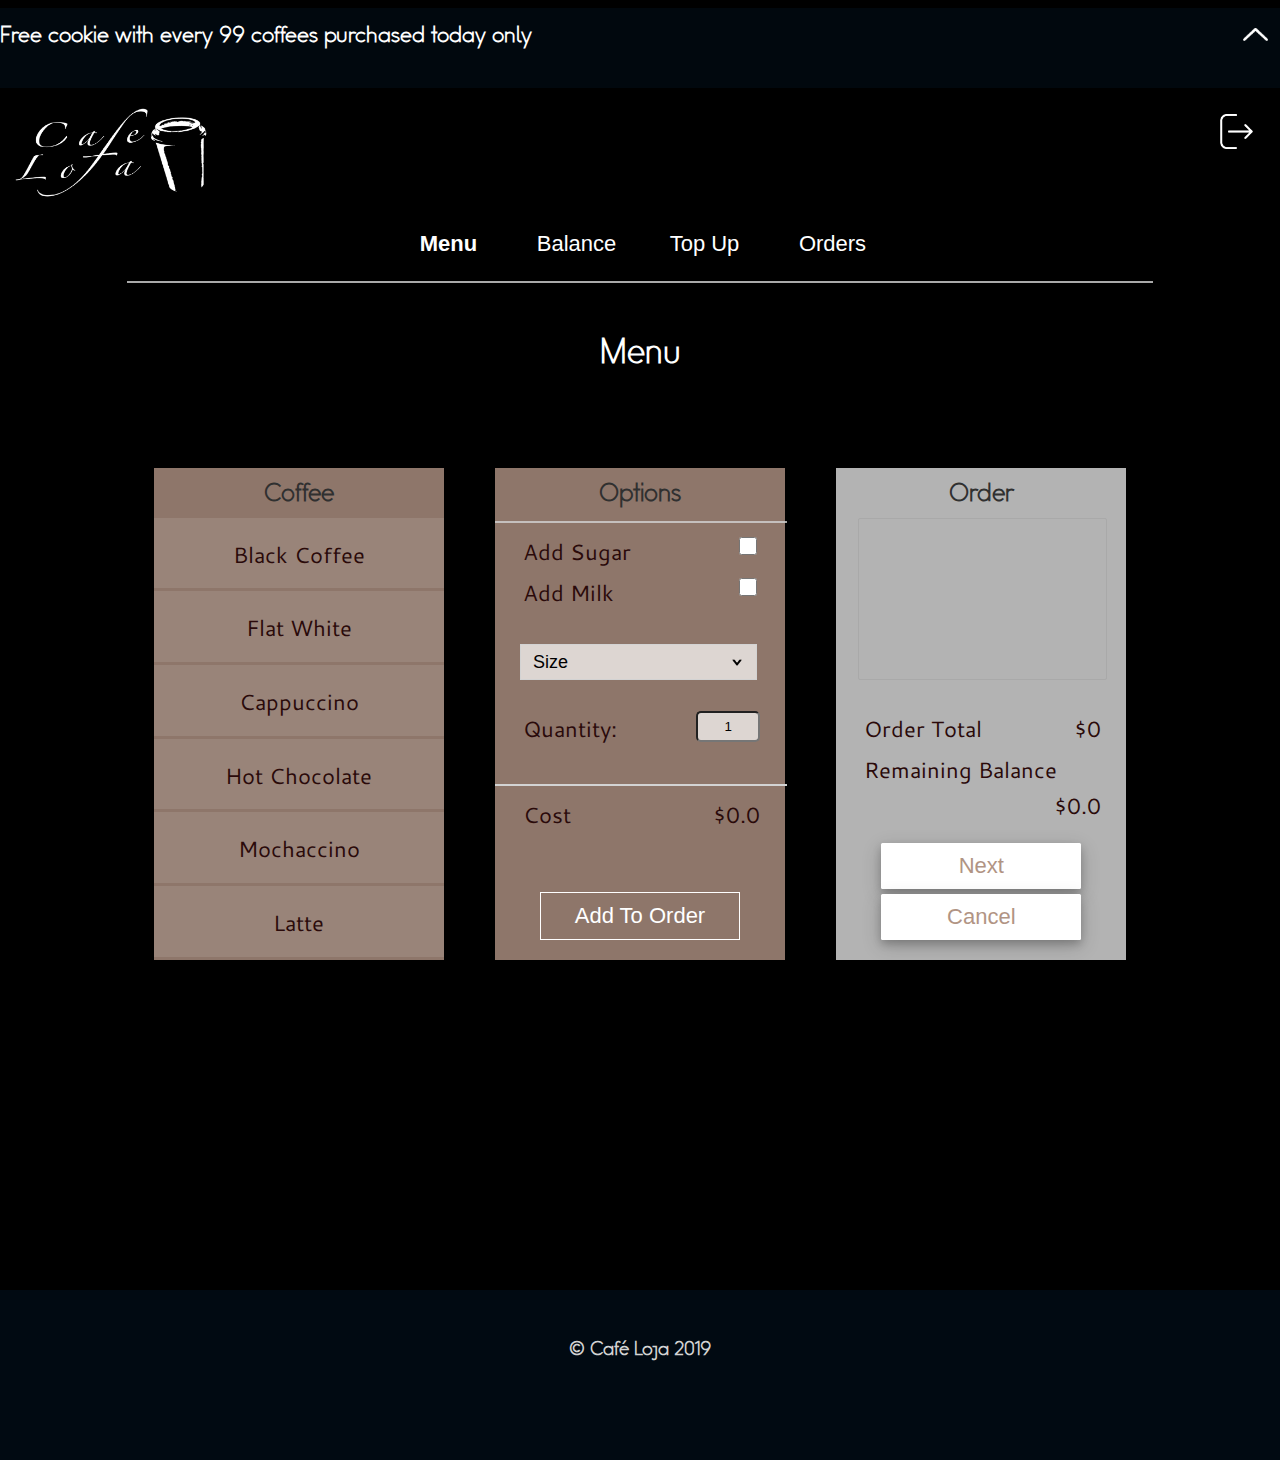
==== WebsiteFiles/index.html @ f4a8df90 "Js fix specials" ====
<!DOCTYPE html>
<html>
<head>
    <title>Coffee shop - Coffee</title>
    <meta charset="UTF-8">
    <meta name="viewport" content="width=device-width, initial-scale=1">
    <!-- CSS stylesheet -->
    <link href="css/coffeestyle.css" rel="stylesheet" type="text/css">
    <script type="text/javascript" src="http://ajax.googleapis.com/ajax/libs/jquery/1.7.2/jquery.min.js"></script>
</head>
<body id="bk2" onload="pageSetup()">
  <!-- Specials -->
  <div id="anchor">
    <div id="special"><a id="arrow" href="javascript:void(0)" class="closebtn" onclick="closeSpecials()">
      <img src="css/img/arrowspecials.png"></a>
      <h4 id="specialSpan"></h4>
    </div>
  </div>
  <!-- Logo/ Icons -->
  <nav>
      <div id="logo">
        <a href="index.html"><img src="css/img/logo_agile2.png" alt="Logo"></a>
      </div>

      <h3 id="welcome"></h3>

      <div id="icons">
        <a href="thankYou.html"> <p class="logout">Logout</p>
        <img src="css/img/logouticon.png" alt="Log-out"></a>
      </div>
  </nav>

  <!-- Nav -->
  <div id="containernav">
        <button><a id="current" href="#">Menu</a></button>
        <button><a href="balance.html">Balance</a></button>
        <button><a href="topUpPage.html">Top Up</a></button>
        <button><a href="orderHistory.html">Orders</a></button>
  </div>

  <!-- White line-->
  <hr style="border: 0.4px solid lightgray; width: 80%; opacity:0.8;" />

    <br><h3>Menu</h3><br><br>
    <!-- Main container -->
    <div id="main">
	    <div class="container2">
	        <!-- Choose Coffee -->
	        <div id="coffeeSelection">
	            <h4>Coffee</h4>
               <div id="coffeeTypes">
	                <label><input type="radio" name="coffees" value="Black Coffee"><span>Black Coffee</span></label>
	                <label><input type="radio" name="coffees" value="Flat White"><span>Flat White</span></label>
	                <label><input type="radio" name="coffees" value="Cappuccino"><span>Cappuccino</span></label>
	                <label><input type="radio" name="coffees" value="Hot Chocolate"><span>Hot Chocolate</span></label>
	                <label><input type="radio" name="coffees" value="Mochaccino"><span>Mochaccino</span></label>
	                <label><input type="radio" name="coffees" value="Latte"><span>Latte</span></label>
	            </div>
	        </div>

          <div id="donutSelection" style="display:none; position: relative">
	            <h4>Add A Donut</h4>
               <div id="coffeeTypes">
	                <label><input type="radio" name="donuts" value="Plain donut" onclick="updateDonutPrice()"><span>Plain $2.5</span></label>
                  <label><input type="radio" name="donuts" value="Chocolate donut" onclick="updateDonutPrice()"><span>Chocolate $3.5</span></label>
	                <label><input type="radio" name="donuts" value="Strawberry donut" onclick="updateDonutPrice()"><span>Strawberry $3.5</span></label>
	            </div>
              <hr style="border: 0.4px solid lightgray; width: 100%; opacity:0.8;" /><br>
		        <div class="coffeeAdditions">
	            <label>Quantity:</label>
	            <input id="donutQuantity" value="1" type="Number" min="1" step="1" placeholder="1" onchange="validateQuantity(this)">
	          </div><br>
            <!-- White line-->
              <hr style="border: 0.3px solid lightgray; width: 100%;"/>
		        <div class="coffeeAdditions">
	            <label>Cost</label>
	            <label id="donutPrice" style="float: right; text-align: right">$0.0</label>
	        </div><br>
	            <!-- Add to Cart -->
	            <div class="btn-group menu-page">
	                <button type="Submit" onclick="addCoffeeToCart()">Add To Order</button><br>
                  <button type="Submit" id="addMore">Update Coffees</button>
	            </div>
	        </div>

            <div id="coffeeSelection2" style="position: relative">
                <h4>Options</h4>
              <!-- White line-->
                <hr style="border: 0.4px solid lightgray; width: 100%; opacity:0.8;" />
	            <div class="coffeeAdditions">
		            <label>Add Sugar</label>
		            <input id="sugar" value="true" type="checkbox">
  		        </div>
  		        <div class="coffeeAdditions">
  		            <label>Add Milk</label>
  		            <input id="milk" value="true" type="checkbox">
  		        </div><br>
  		        <div class="coffeeAdditions">
			        <select class="coffeeSize" id="coffeeSize" style="margin-left: -3px" onchange="updateCoffeePrice()">
                  <option value="" disabled selected><p>Size</p></option>
	                <option value="Regular">Regular - $4.5</option>
	                <option value="Small">Small - $3.0</option>
	            </select>
		        </div><br>

		        <div class="coffeeAdditions">
	            <label>Quantity:</label>
	            <input id="quantity" value="1" type="Number" min="1" step="1" placeholder="1" onchange="validateQuantity(this)">
	          </div><br>
            <!-- White line-->
              <hr style="border: 0.3px solid lightgray; width: 100%;" />
		        <div class="coffeeAdditions">
	            <label>Cost</label>
	            <label id="coffeePrice" style="float: right; text-align: right">$0.0</label>
	        </div><br>
	            <!-- Add to Cart -->
	            <div class="btn-group menu-page">
	                <button type="Submit" onclick="addCoffeeToCart()">Add To Order</button>
	            </div>
	        </div>

	        <!-- Display Order Items -->
	        <div id="coffeeSelection3" style="position: relative">
	            <h4>Order</h4>
            <div id="orderItems">
            </div><br>
              <div class="coffeeAdditions">
                    <label>Order Total</label>
                    <label id="displayTotal"style="float: right; text-align: right">$0.0</label>
                </div>
                <div class="coffeeAdditions">
                  <label>Remaining Balance</label>
                    <label id="userBalance"style="float: right; text-align: right">$0.0</label>
                </div><br>
              <div class="btn-group menu-page">
                    <button id="confirmOrder" type="Submit" onclick="switchToDonuts()">Next</button><br>
                  <button  id="btn3" type="button" onclick="cancelOrder()" style="margin-top: 5px">Cancel</button>
  		      </div>
  	      </div>
	    </div>
	</div>

  <!--    Footer  -->
  <div class="container2">
    <footer>
    <p>&copy; Café Loja 2019 <br><br><br>
    </footer>
  </div>
    <!--    Javascript  -->
    <script type="text/javascript" src="scripts/Session.js"></script>
    <script type="text/javascript" src="scripts/Models/Order.js"></script>
    <script type="text/javascript" src="scripts/menuPage.js"></script>

</body>
</html>
---- WebsiteFiles/css/coffeestyle.css ----
/**
CONTENTS:
Body, fonts, containers, buttons, images, footer
********************************** BODY **/
body{
 font-family: Arial, Helvetica, sans-serif;
 font-size: 22px;
 color: white;
 height:100%;
 margin:0;
 background-size: 100%;
 background-color: black;
}
#loggedin{
background-image: url(img/coffeetable.png);
background-repeat:no-repeat;
background-position: top;
background-attachment: fixed;
background-size: cover;
}
#bk2{
  background-image: url(img/coffee1.png);
  background-repeat:no-repeat;
  background-position: top;
  background-attachment: fixed;
  background-size: cover;
}
#orderh{
  width:100%;
  background-color: #F4DECB;
}
#orderh img{
  width:20%;
}
/* Video */
#video {
  opacity: 0.7;
  position:fixed;
  right: 0;
  bottom: 0;
  min-width: 100%;
  min-height: 100%;
  z-index: -2;
  background-size: cover;
}
/******************************** FONTS */
@font-face {
    font-family: 'Cantarell';
    src: url('fonts/Cantarell-Regular.woff2') format('woff2'),
        url('fonts/Cantarell-Regular.woff') format('woff');
}
@font-face {
    font-family: 'Kaushan';
    src: url('fonts/Kaushan.woff2') format('woff2'),
        url('fonts/Kaushan.woff') format('woff');
}
@font-face {
    font-family: 'omega_sansregular';
    src: url('fonts/omegasansregular-webfont.woff2') format('woff2'),
         url('fonts/omegasansregular-webfont.woff') format('woff');
    font-weight: normal;
    font-style: normal;
}
h1{
  font-family: 'Kaushan';
  text-align: left;
  font-size: 60px;
  transform: rotate(-10deg);
}
h2{
  font-family: 'omega_sansregular';
  font-size: 40px;
  color: white;
}
h3{
  font-family: 'omega_sansregular';
  font-size: 35px;
  margin: 10px 0px;
  color: white;
  text-align: center;
}
h4{
  font-family: 'omega_sansregular';
  font-size: 26px;
  margin: 8px 0px;
  color: white;
}
h5{
  font-family: 'omega_sansregular';
  font-size: 22px;
  margin-right: 20px;
  color: black;
}
#thankyou{
  padding:20%;
}
#errors{
  color:red;
}
#pwd{
  font-size: 18px;
  color:lightgray;
}
a{
  cursor: pointer;
  text-decoration: none;
  color: white;
}
p{
  font-size: 20px;
  font-weight: 600;
  font-family: 'omega_sansregular';
}
#containernav a{
  position:relative;
}
#containernav a:after {
  background: none;
  content: "";
  height: 2px;
  left: 50%;
  position: absolute;
  background: lightgray;
  transition: width 0.3s ease 0s, left 0.3s ease 0s;
  width: 0;
  display: block;
  cursor: pointer;
}
#containernav a:hover:after {
  width: 100%;
  left: 0;
}
#containernav h1{
  color: black;
  font-size: 20px;
  line-height: 20px;
}
#containernav h1:hover{
  color:#a2abba;
}
#containernav a{
  padding-left: 1%;
  font-size: 22px;
}
#current{
  font-weight: 600;
}
#coffeeSelection2 p, #coffeeSelection3 p, #donutSelection p {
  text-align: left;
  color: black;
  font-size: 25px;
  padding-left: 5px;
}
#coffeeSelection h4, #coffeeSelection2 h4, #coffeeSelection3 h4,  #donutSelection h4{
  color: #303030;
  font-size: 26px;
  text-align: center;
}
#options li{
  color: white;
}
#coffeeSelection2 h3{
  text-align: center;
}
footer p{
  padding:2%;
}
nav h3{
  font-size: 20px;
  font-family: 'omega_sansregular';
}
#icons .logout {
  visibility: hidden;
  width: 100px;
  color: #fff;
  text-align: left;
  border-radius: 6px;
  /* Position the tooltip */
  position: absolute;
  z-index: 1;
}
#icons:hover .logout {
  visibility: visible;
}
#icons:hover img {
  visibility: hidden;
}
#close img{
  opacity:0.95;
  margin:1% 4% 0 4%;
  width:18px;
}
#arrow img{
  margin: 2% 0 0 2%;
  width:25px;
}
#close img:hover {
    opacity:0.80;
    -moz-transform: rotate(-95deg);
    -webkit-transform: rotate(-55deg);
    -o-transform: rotate(-55deg);
    -ms-transform: rotate(-55deg);
    -webkit-transform: rotate(-55deg);
    transform: rotate(-55deg);
    -webkit-transition: transform 0.2s ease-in-out;
    -moz-transition:transform 0.2s ease-in-out;
    -ms-transition:transform 0.2s ease-in-out;
}
.closebtn{
  float:right;
  padding: 1% 1%;
  overflow:hidden;
}
.login, .signup, .forgotpwd input{
  color: white;
}
.login, .signup, .forgotpwd label{
  font-family: 'omega_sansregular';
}
.login input[type=text]::placeholder, input[type=password]::placeholder{
  color:#010a12;
}
.signup input[type=text]::placeholder, input[type=email]::placeholder, input[type=password]::placeholder{
  color:#010a12;
}
/***************************  CONTAINERS */
#viewMenu {
  height: 100%;
  width: 0;
  position: fixed;
  z-index: 1;
  top: 0;
  right: 0;
  background-color: #111;
  overflow-x: hidden;
  transition: 0.5s;
  background-image: url(img/coffeetable9.png);
  background-repeat:no-repeat;
  background-position: top;
  background-attachment: fixed;
  background-size: cover;
}
#ordernow{
  visibility: hidden;
}
#line{
  visibility: visible;
}
#icons{
  width:100px;
  height:50px;
  cursor: pointer;
}
nav{
  justify-content: center;
  width: 100%;
  display: inline-flex;
  margin:auto;
}
#logo{
  width:100%;
  display:inline-flex;
}
header{
  text-align: center;
  width: 100%;
}
.container{
  min-height: 200px;
  padding: 2%;
  width:100%;
  cursor: pointer;
  margin: auto;
  margin-bottom: 0;
  color: black;
  text-align: center;
}
/** login/signup **/
.container1{
  opacity:0.8;
  min-height: 400px;
  padding: 0 2% 2% 2%;
  width:100%;
  cursor: pointer;
  margin: auto;
  margin-bottom: 0;
  color: black;
  text-align: center;
}
/** bkground menu page
background-color: #0A152E;**/
.container2{
  justify-content: center;
  display: inline-flex;
  width: 100%;
  max-height: 5%;
  color: black;
  text-align: center;
}
.genContent{
  justify-content: center;
  text-align: center;
  color: black;
}
/** SIGNUP/ LOGIN **/
.login, .signup, .forgotpwd {
  padding: 1% 2% 8% 2%;
  display:none;
}
.signup input[type=text], input[type=password], input[type=email]{
  width: 300px;
  height: 35px;
  background-color: rgba(255, 255, 255, 0.7);
}
.login input[type=text], input[type=password]{
  width: 300px;
  height: 35px;
  background-color: rgba(255, 255, 255, 0.7);
}
.coffeeAdditions{
  padding: 0px 8%;
  margin: 5px 2px 0 5px;
  text-align: left;
  line-height: 36px;
  font-family: 'Cantarell';
}
.coffeeAdditions input[type=checkbox]{
  float: right;
  width: 18px;
  height: 18px;
}
.coffeeAdditions input[type=number]{
  float: right;
  width: 50px;
  height: 18px;
  text-align: center;
  border-radius: 5px;
  padding:2%;
  background-color: rgba(255, 255, 255, 0.7);
}
.coffeeAdditions input[type=number]::-webkit-inner-spin-button,
.coffeeAdditions input[type=number]::-webkit-outer-spin-button {
  -webkit-appearance: none;
  margin: 0;
}
.coffeeAdditions select{
  background-color: rgba(255, 255, 255, 0.7);
  text-align: left;
  width: 100%;
  font-size: 18px;
  padding: 3% 5% 3% 5%;
  border: 1px solid lightgray;
}
#main{
  width: 80%;
  margin:auto;
  }
/*** NAV
  background-color: rgba(177, 149, 132, 0.4);*/
#containernav{
  justify-content: center;
  width:100%;
  margin:auto;
  top: 0;
  z-index: 4;
  float left;
  display: flex;
}
.sticky {
  position: fixed;
  top: 0;
  width: 100%;
  background-color: rgba(177, 149, 132, 1);
}
.sticky + #containernav {
}
#welcome{
  float:right;
  padding:2.5% 0 2% 0;
  width:15%;
}
/** select coffee options box
background-color: rgba(177, 149, 132, 0.7);**/
#coffeeSelection, #coffeeSelection2, #coffeeSelection3,  #donutSelection{
  color: #2A0A0A;
  background-color: rgba(177, 148, 132, 0.8);
  width:35%;
  margin: 3% 2.5%;
  font-weight: 540;
  box-shadow: 0 4px 8px 0 rgba(0, 0, 0, 0.2), 0 6px 20px 0 rgba(0, 0, 0, 0.19);
  -webkit-animation: fadein 1.2s; /* Safari, Chrome and Opera > 12.1 */
     -moz-animation: fadein 1.2s; /* Firefox < 16 */
      -ms-animation: fadein 1.2s; /* Internet Explorer */
       -o-animation: fadein 1.2s; /* Opera < 12.1 */
          animation: fadein 1.2s;
}
#coffeeSelection3{
  background-color: rgba(255, 255, 255, 0.7);
}
  @keyframes fadein {
      from { opacity: 0.1; }
      to   { opacity: 1; }
  }
  /* Firefox < 16 */
  @-moz-keyframes fadein {
      from { opacity: 0.1; }
      to   { opacity: 1; }
  }
  /* Safari, Chrome and Opera > 12.1 */
  @-webkit-keyframes fadein {
      from { opacity: 0.1; }
      to   { opacity: 1; }
  }
  /* Internet Explorer */
  @-ms-keyframes fadein {
      from { opacity: 0; }
      to   { opacity: 1; }
  }
  /* Opera < 12.1 */
  @-o-keyframes fadein {
      from { opacity: 0; }
      to   { opacity: 1; }
  }
#coffeeTypes{
  width:100%;
  margin: 0px;
  float:left;
  font-family: 'Cantarell';
}
#coffeeTypes label {
    float:left;
    width:100%;
    margin: 0px;
    overflow:none;
}
#coffeeTypes label span {
    text-align:center;
    padding: 1% 10%;
    font-size: 22px;
    line-height: 68px;
    height: 65px;
    display:block;
    margin-bottom: 1%;
    background-color: rgba(255, 255, 255, 0.1);
}
#coffeeTypes label span:hover {
  cursor: pointer;
  color: white;
  background-color: rgba(255, 255, 255, 0.2);
}
#coffeeTypes label input {
    position:absolute;
    top:-20px;
}
#coffeeTypes input:checked + span {
    background-color:#404040;
    color:#F7F7F7;
}
#options{
  text-align: center;
  width:200px;
  background-color: #e1e8e5;
}
#orderItems{
  display: flexbox;
  margin: 0 7.5%;
  border: 1px solid darkgrey;
  border-radius: 2px;
  overflow-y: scroll;
  width: 85%;
  height: 160px;
}
.orderItem{
  font-weight: 400;
  position: relative;
  background-color: none;
  font-size: 20px;
  text-align: left;
  box-sizing: border-box;
  padding-left: 10px;
  width: 100%;
  height: 35px;
  background: lightgrey;
  line-height: 35px;
  margin: 5px 0;
}
#coffeeSelection input[type="date"], input[type="number"]{
  height: 15px;
  text-align: left;
  border-radius: 1px;
  padding:2%;
  background-color: rgba(255, 255, 255, 0.9);
  width: 84px;
}
#coffeeSelection input[type="text"]{
  height: 15px;
  text-align: left;
  border-radius: 1px;
  padding:2%;
  background-color: rgba(255, 255, 255, 0.9);
  width: 200px;
}
/**************************** BUTTONS */
.orderItem button{
  position: absolute;
  top: 50%;
  right: 0;
  margin: -16px 1% 0 1%;
  width: 32px;
  height: 32px;
  color: black;
  font-size: 18px;
  background: none;
  border:none;
  cursor:pointer;
}
.btn-group{
  width: 100%;
  display:inline-block;
  text-align: center;
  cursor: pointer;
  margin-bottom: 10px;
}
.btn-group.menu-page{
  position: absolute;
  left: 0;
  bottom: 20px;
  margin: 0 auto;
}
.btn-group button {
  background: none;
  border: 1px solid white;
  color: white;
  padding: 10px 20px;
  width: 200px;
  text-align: center;
  font-size: 22px;
  cursor: pointer;
}
.btn-group button:hover {
  color: gray;
  background-color:rgba(255, 255, 255, 0.8);
}

#btn2{
  width:130px;
  color: white;
}
#btn2{
  width:200px;
  color: white;
}
#btn3{
  background-color:white;
  box-shadow: 0 4px 8px 0 rgba(0, 0, 0, 0.2), 0 6px 20px 0 rgba(0, 0, 0, 0.19);
  border:none;
  color:rgba(177, 148, 132);
  border-radius:1.5px;
}
#btn3:hover{
  color: lightgray;
}
#confirmOrder{
  background-color:white;
  box-shadow: 0 4px 8px 0 rgba(0, 0, 0, 0.2), 0 6px 20px 0 rgba(0, 0, 0, 0.19);
  border:none;
  color:rgba(177, 148, 132);
  border-radius:1.5px;
}
#confirmOrder:hover{
  color: lightgray;
}
/**  background: #e6c59a;**/
#containernav button{
  border: none;
  color: black;
  padding: 1%;
  width:10%;
  background: none;
  border-radius: 0.9;
  cursor: pointer;
}
#loginbutton a button{
  border:none;
  color: black;
}
#addMore{
  visibility: hidden;
}
/************************ DROPDOWN */
.coffeeSize {
    font-size: 18px;
    padding: 2% 5% 2% 5%;
    background-color: #e1e8e5;
    background-image: url('img/dropdownarrow.png');
    background-repeat: no-repeat;
    background-position: 94% 50%;
    background-size: 5%;
    -moz-appearance: none;
    -webkit-appearance: none;
    appearance: none;
    border: 1px solid lightgray;
}
/***************************** IMAGES */
header img{
  width:8%;
}
#logo img{
  padding: 2% 0 0 4%;
  height: 120px;
}
#logo img:hover{
  opacity:0.6;
  cursor:pointer;
}
#icons{
  padding: 2%;
}
#icons img{
  width:35px;
  height:35px;
  margin:1%;
  float: right;
}
#icons img:hover{
  opacity:0.8;
}
/***************************** FOOTER */
footer{
  position: relative;
  width: 100%;
  height:auto;
  margin-top: 300px;
  margin-bottom: 0;
  bottom:0;
  background-color: #010a12;
  color:lightgray;
  width: 100%;
  text-align: center;
  font-size: 12px;
}
span{
  display: block;
}
/**************************** Tables */
#orderHistory{
  margin: 0 2%;
  padding: 2% 0;
}
table {
  width:100%;
  padding: 5%;
  font-family: arial, sans-serif;
  border-collapse: collapse;
  border-radius: 3px;
}
th {
  color: white;
  font-family: 'omega_sansregular';
}
td {
  background-color:rgba(255, 255, 255, 0.5);
  font-family: 'Cantarell';
  margin-bottom: 1%;
}
td, th {
  text-align: left;
  padding: 8px;
}
/*************************** Specials #010a12;*/
#special{
  cursor:pointer;
  width:100%;
  min-height: 80px;
  background-color: rgba(1,10,18, 0.8);
}

#special h4{
  padding-top: 1%;
  font-size: 22.5px;
}
/*************************** Loyalty */
#loyaltyDiv
{
  width: 90%;
  height: 30px;
  margin: 5px auto;
  display: inline-flex;
  justify-content: center;
}
#loyaltySquare
{
  width: 20px;
  height: 20px;
  margin: 5px 0 5px auto;
  border-radius: 2px;
}
.filled
{
  background-color: black;
}
.empty
{
  border: 2px solid black;
  box-sizing: border-box;
}
.orderItem{
  height: 50px;
  line-height: normal;
  padding: 5px;
}
/***** MEDIA QUERIES ****/
@media only screen and (max-width: 1100px) {
  .btn-group button {
    width: 135px;
    font-size: 20px;
  }
  #coffeeTypes label span {
    font-size: 16px;
    line-height: 55px;
    height: 55px;
  }
  #special{
    padding: 1% 0 4% 0;
  }
}
@media only screen and (max-width: 750px) {
  #coffeeTypes label span {
    font-size: 14px;
    line-height: 50px;
    height: 50px;
  }
  .coffeeAdditions label{
    font-size: 14px;
  }
  .btn-group button {
    width: 105px;
    font-size: 18px;
  }
  #special{
    padding: 1% 0 8% 0;
  }
}
@media only screen and (max-width: 590px) {
  #coffeeTypes label span {
    font-size: 10px;
    line-height: 40px;
    height: 40px;
  }
  .coffeeAdditions label{
    font-size: 10px;
  }
  .btn-group button {
    width: 70px;
    font-size: 14px;
  }
  .coffeeAdditions h4{
    font-size: 10px;
    margin: 5px 0px;
  }
  #special{
    padding: 1% 0 15% 0;
  }
}
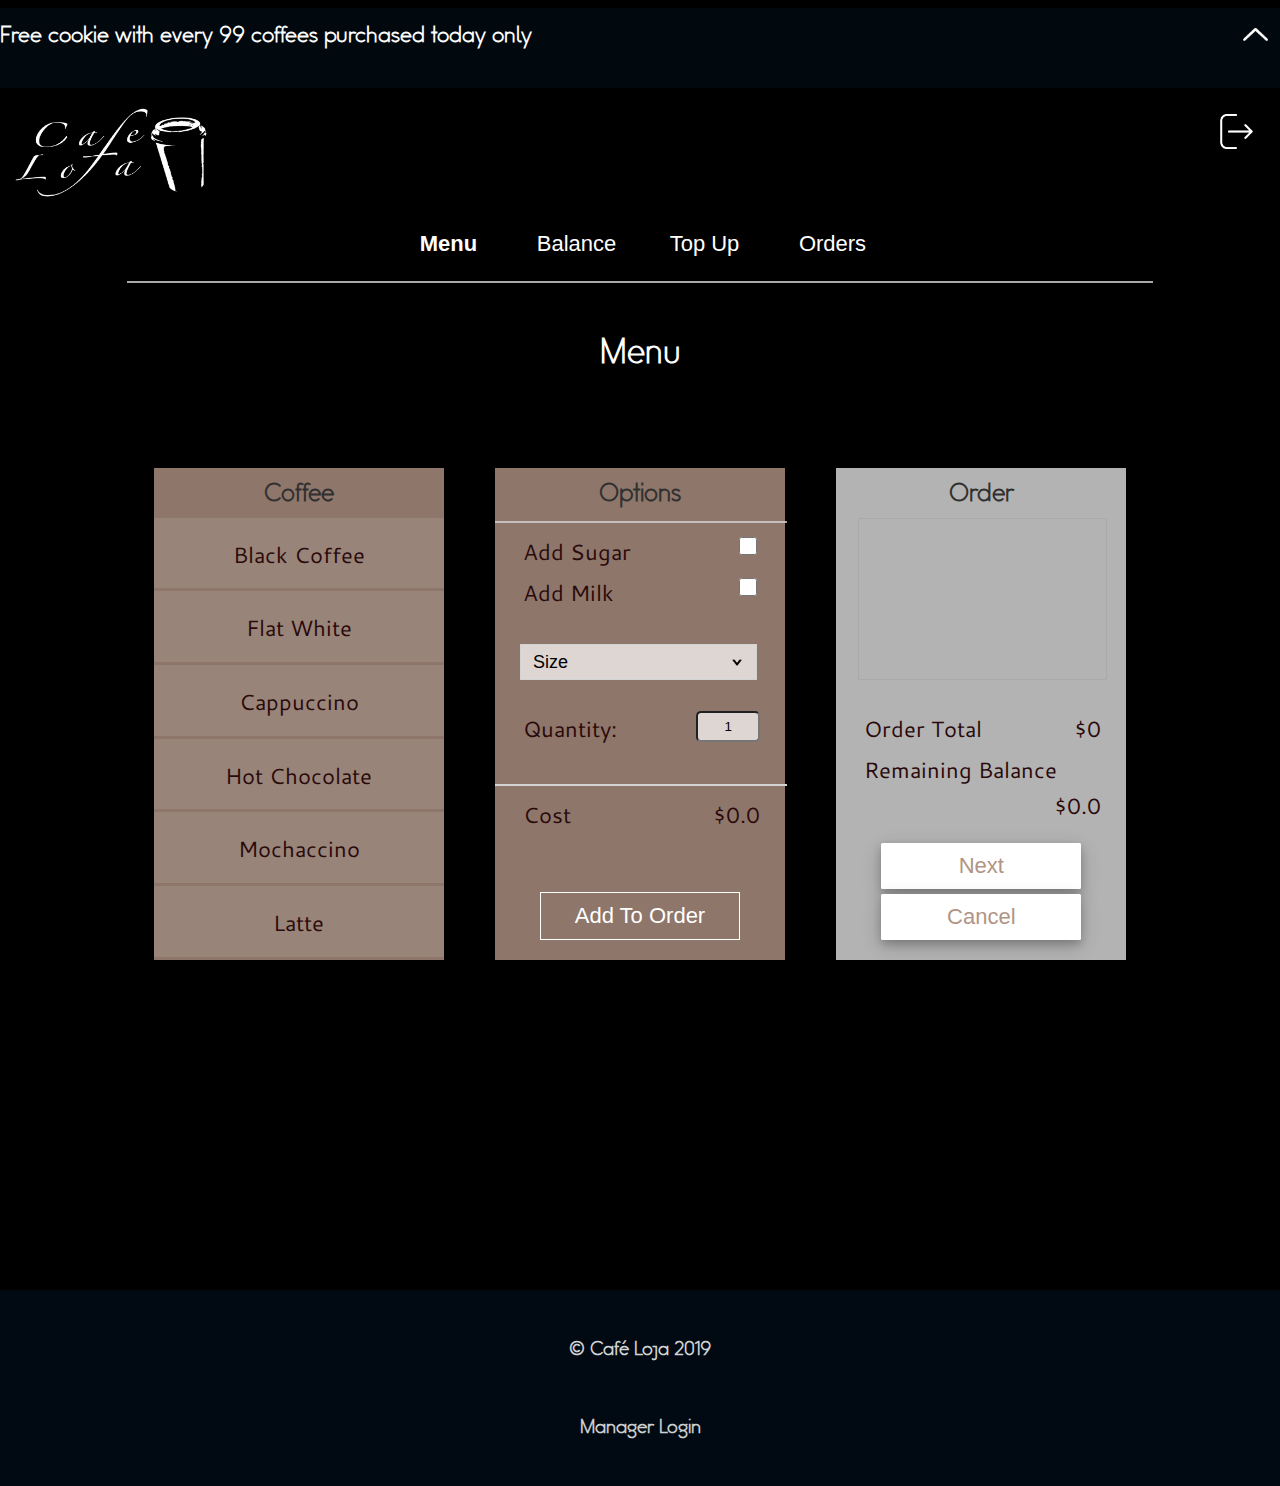
==== commit bb4161c9: "manager login from footer, order history redirect removed as requested" ====
--- a/WebsiteFiles/index.html
+++ b/WebsiteFiles/index.html
@@ -9,13 +9,17 @@
     <script type="text/javascript" src="http://ajax.googleapis.com/ajax/libs/jquery/1.7.2/jquery.min.js"></script>
 </head>
 <body id="bk2" onload="pageSetup()">
+
   <!-- Specials -->
+  <a id="arrow" href="javascript:void(0)" class="closebtn">
+  <img src="css/img/arrowspecials.png"></a>
   <div id="anchor">
-    <div id="special"><a id="arrow" href="javascript:void(0)" class="closebtn" onclick="closeSpecials()">
-      <img src="css/img/arrowspecials.png"></a>
+    <div id="special">
       <h4 id="specialSpan"></h4>
-    </div>
+      </div>
   </div>
+
+
   <!-- Logo/ Icons -->
   <nav>
       <div id="logo">
@@ -23,7 +27,6 @@
       </div>
 
       <h3 id="welcome"></h3>
-
       <div id="icons">
         <a href="thankYou.html"> <p class="logout">Logout</p>
         <img src="css/img/logouticon.png" alt="Log-out"></a>
@@ -36,6 +39,7 @@
         <button><a href="balance.html">Balance</a></button>
         <button><a href="topUpPage.html">Top Up</a></button>
         <button><a href="orderHistory.html">Orders</a></button>
+        <button id="specialsOpen"><a href="#">Specials</a></button>
   </div>
 
   <!-- White line-->
@@ -65,17 +69,13 @@
                   <label><input type="radio" name="donuts" value="Chocolate donut" onclick="updateDonutPrice()"><span>Chocolate $3.5</span></label>
 	                <label><input type="radio" name="donuts" value="Strawberry donut" onclick="updateDonutPrice()"><span>Strawberry $3.5</span></label>
 	            </div>
-              <hr style="border: 0.4px solid lightgray; width: 100%; opacity:0.8;" /><br>
-		        <div class="coffeeAdditions">
+              <hr style="border: 0.4px solid lightgray; width: 100%; opacity:0.8;" />
+		        <div class="coffeeAdditions" id="donuts">
 	            <label>Quantity:</label>
 	            <input id="donutQuantity" value="1" type="Number" min="1" step="1" placeholder="1" onchange="validateQuantity(this)">
-	          </div><br>
-            <!-- White line-->
-              <hr style="border: 0.3px solid lightgray; width: 100%;"/>
-		        <div class="coffeeAdditions">
-	            <label>Cost</label>
-	            <label id="donutPrice" style="float: right; text-align: right">$0.0</label>
-	        </div><br>
+              <br><label>Cost</label>
+              <label id="donutPrice" style="float: right; text-align: right">$0.0</label>
+            </div>
 	            <!-- Add to Cart -->
 	            <div class="btn-group menu-page">
 	                <button type="Submit" onclick="addCoffeeToCart()">Add To Order</button><br>
@@ -144,6 +144,7 @@
   <div class="container2">
     <footer>
     <p>&copy; Café Loja 2019 <br><br><br>
+    <a href="loginmanager.html">Manager Login</a>
     </footer>
   </div>
     <!--    Javascript  -->
--- a/WebsiteFiles/css/coffeestyle.css
+++ b/WebsiteFiles/css/coffeestyle.css
@@ -385,6 +385,7 @@
   color: #2A0A0A;
   background-color: rgba(177, 148, 132, 0.8);
   width:35%;
+  height: auto;
   margin: 3% 2.5%;
   font-weight: 540;
   box-shadow: 0 4px 8px 0 rgba(0, 0, 0, 0.2), 0 6px 20px 0 rgba(0, 0, 0, 0.19);
@@ -499,6 +500,14 @@
   padding:2%;
   background-color: rgba(255, 255, 255, 0.9);
   width: 200px;
+}
+#donutSelection input[type="radio"] {
+    display:none;
+}
+
+
+#donuts{
+  margin-bottom:150px;
 }
 /**************************** BUTTONS */
 .orderItem button{
@@ -639,6 +648,9 @@
   text-align: center;
   font-size: 12px;
 }
+footer a{
+  opacity: 0.8;
+}
 span{
   display: block;
 }
@@ -673,6 +685,7 @@
   width:100%;
   min-height: 80px;
   background-color: rgba(1,10,18, 0.8);
+  display:block;
 }
 
 #special h4{
@@ -709,6 +722,12 @@
   line-height: normal;
   padding: 5px;
 }
+#arrow{
+  z-index:4;
+}
+#specialsOpen{
+  display: none;
+}
 /***** MEDIA QUERIES ****/
 @media only screen and (max-width: 1100px) {
   .btn-group button {
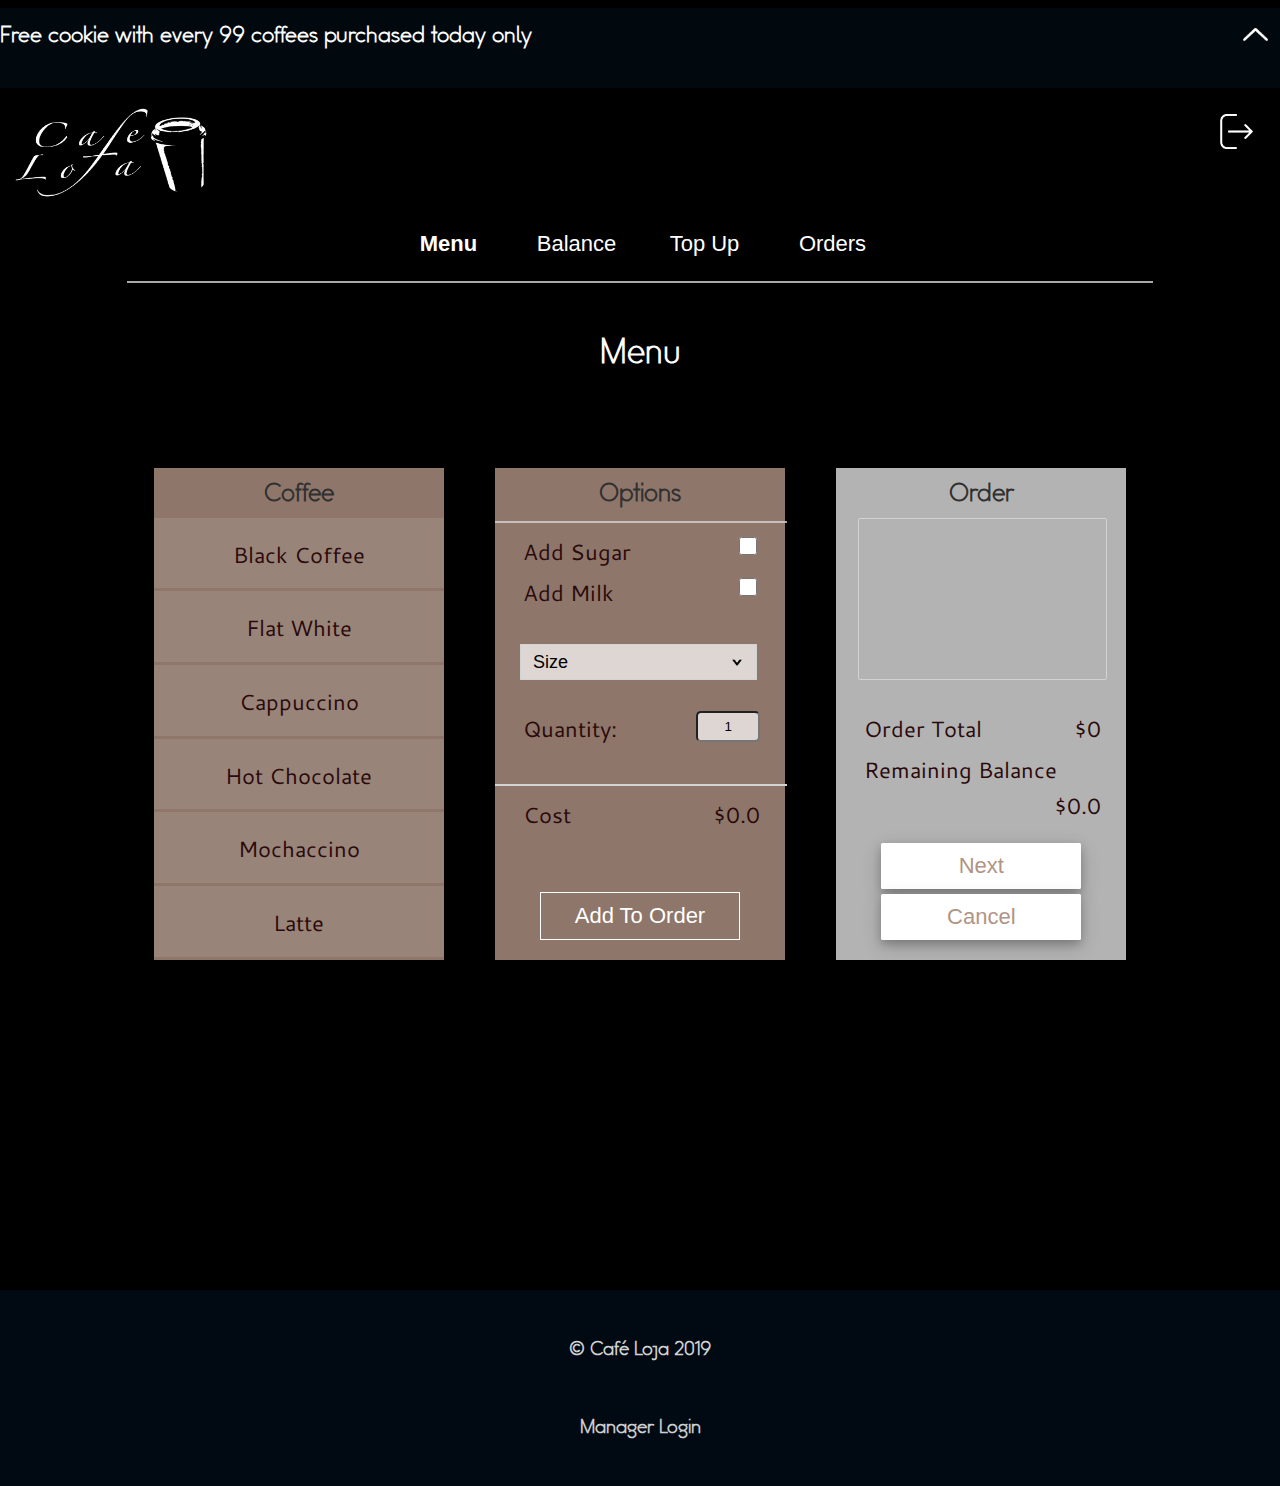
==== commit 49508f32: "add spacing between the buttons on the donut selection card" ====
--- a/WebsiteFiles/index.html
+++ b/WebsiteFiles/index.html
@@ -79,7 +79,7 @@
 	            <!-- Add to Cart -->
 	            <div class="btn-group menu-page">
 	                <button type="Submit" onclick="addCoffeeToCart()">Add To Order</button><br>
-                  <button type="Submit" id="addMore">Update Coffees</button>
+                  <button type="Submit" id="addMore" style="margin-top: 5px">Update Coffees</button>
 	            </div>
 	        </div>
 
--- a/WebsiteFiles/css/coffeestyle.css
+++ b/WebsiteFiles/css/coffeestyle.css
@@ -32,8 +32,12 @@
 #orderh img{
   width:20%;
 }
+#vid{
+  background-image: none;
+}
 /* Video */
 #video {
+  visibility: visible;
   opacity: 0.7;
   position:fixed;
   right: 0;
@@ -206,11 +210,7 @@
     -moz-transition:transform 0.2s ease-in-out;
     -ms-transition:transform 0.2s ease-in-out;
 }
-.closebtn{
-  float:right;
-  padding: 1% 1%;
-  overflow:hidden;
-}
+
 .login, .signup, .forgotpwd input{
   color: white;
 }
@@ -366,14 +366,7 @@
   float left;
   display: flex;
 }
-.sticky {
-  position: fixed;
-  top: 0;
-  width: 100%;
-  background-color: rgba(177, 149, 132, 1);
-}
-.sticky + #containernav {
-}
+
 #welcome{
   float:right;
   padding:2.5% 0 2% 0;
@@ -450,12 +443,13 @@
   background-color: rgba(255, 255, 255, 0.2);
 }
 #coffeeTypes label input {
-    position:absolute;
-    top:-20px;
+  display: none;
+  position:absolute;
+  top:-20px;
 }
 #coffeeTypes input:checked + span {
-    background-color:#404040;
-    color:#F7F7F7;
+  background-color:#404040;
+  color:#F7F7F7;
 }
 #options{
   text-align: center;
@@ -465,11 +459,12 @@
 #orderItems{
   display: flexbox;
   margin: 0 7.5%;
-  border: 1px solid darkgrey;
+  border: 1px solid lightgray;
   border-radius: 2px;
   overflow-y: scroll;
   width: 85%;
   height: 160px;
+  overflow: wrap;
 }
 .orderItem{
   font-weight: 400;
@@ -478,10 +473,10 @@
   font-size: 20px;
   text-align: left;
   box-sizing: border-box;
-  padding-left: 10px;
+  padding: 1.5% 2% 1.5% 2%;
   width: 100%;
-  height: 35px;
-  background: lightgrey;
+  height: auto;
+  background: rgba(255, 255, 255, 0.4);
   line-height: 35px;
   margin: 5px 0;
 }
@@ -504,7 +499,6 @@
 #donutSelection input[type="radio"] {
     display:none;
 }
-
 
 #donuts{
   margin-bottom:150px;
@@ -549,6 +543,11 @@
 .btn-group button:hover {
   color: gray;
   background-color:rgba(255, 255, 255, 0.8);
+}
+.closebtn{
+  float:right;
+  padding: 1% 1%;
+  overflow:hidden;
 }
 
 #btn2{
@@ -731,53 +730,108 @@
 /***** MEDIA QUERIES ****/
 @media only screen and (max-width: 1100px) {
   .btn-group button {
-    width: 135px;
+    width: 180px;
     font-size: 20px;
   }
+  #containernav a{
+    padding-left: 4%;
+    font-size: 18px;
+  }
+  #containernav button{
+    width:18%;
+  }
   #coffeeTypes label span {
+      padding-bottom:5%;
+      margin-bottom: 1%;
+      font-size: 14px;
+      line-height: 50px;
+      height: 50px;
+  }
+  #special{
+    padding: 1% 2% 2% 2%;
     font-size: 16px;
-    line-height: 55px;
-    height: 55px;
-  }
-  #special{
-    padding: 1% 0 4% 0;
+    display:flex;
+    flex:wrap;
+    height:auto;
+    overflow: auto;
+  }
+  .btn-group.menu-page{
+    position:relative;
+    margin-top: 2%;
+  }
+  #main{
+    width:95%;
+  }
+  #coffeeSelection, #coffeeSelection2, #coffeeSelection3,  #donutSelection{
+    min-width: 400px;
+    margin-top:1%;
+    margin-bottom:1%;
+  }
+  .container2{
+    display:flex;
+    flex-wrap: wrap;
+  }
+  #donuts{
+    margin-bottom:50px;
+  }
+  table {
+    padding: 2%;
+    display:flex;
+    flex-wrap: wrap;
+    width:auto;
+  }
+  td, th {
+    flex-wrap: wrap;
+  }
+  h3{
+    font-size: 28px;
+  }
+  h4{
+    font-size: 26px;
+    margin: 5px 0px;
+  }
+  p{
+    font-size: 18px;
+  }
+  .btn-group{
+    width:90%;
+  }
+  #vid{
+    background-image: url(img/CoffeeVidmobile1.jpg);
+    background-repeat:no-repeat;
+    background-position: top;
+    background-attachment: fixed;
+    background-size: cover;
+  }
+  #video {
+    visibility: hidden;
   }
 }
 @media only screen and (max-width: 750px) {
-  #coffeeTypes label span {
-    font-size: 14px;
-    line-height: 50px;
-    height: 50px;
-  }
+
   .coffeeAdditions label{
     font-size: 14px;
   }
   .btn-group button {
-    width: 105px;
     font-size: 18px;
   }
-  #special{
-    padding: 1% 0 8% 0;
-  }
+  #orderItems{
+  }
+  .orderItem{
+    height: 100px;
+    line-height: 20px;
+  }
+
 }
 @media only screen and (max-width: 590px) {
-  #coffeeTypes label span {
-    font-size: 10px;
-    line-height: 40px;
-    height: 40px;
-  }
   .coffeeAdditions label{
     font-size: 10px;
   }
   .btn-group button {
-    width: 70px;
     font-size: 14px;
   }
-  .coffeeAdditions h4{
-    font-size: 10px;
-    margin: 5px 0px;
-  }
-  #special{
-    padding: 1% 0 15% 0;
-  }
-}
+  table {
+    padding: 1%;
+    font-size: 18px;
+  }
+}
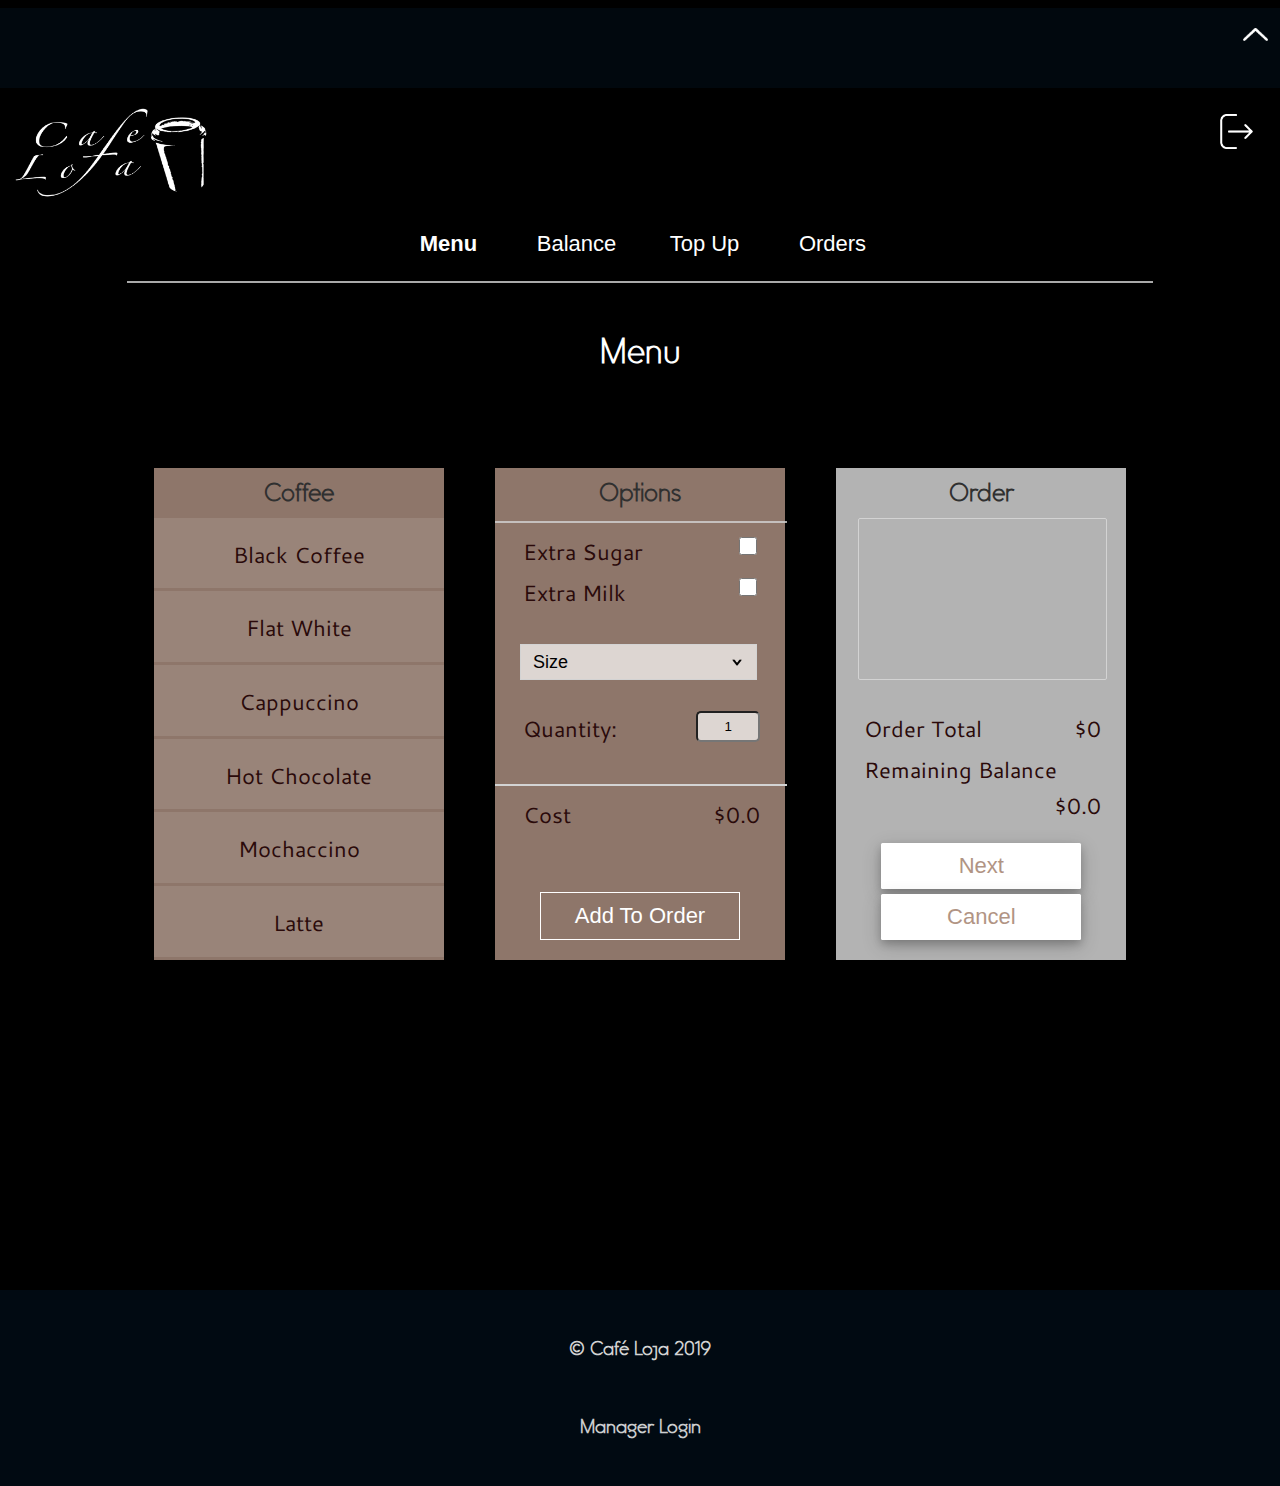
==== commit a16dc6c2: "orderNumerChanges" ====
--- a/WebsiteFiles/index.html
+++ b/WebsiteFiles/index.html
@@ -63,7 +63,7 @@
 	        </div>
 
           <div id="donutSelection" style="display:none; position: relative">
-	            <h4>Add A Donut</h4>
+	            <h4>Add A Doughnut</h4>
                <div id="coffeeTypes">
 	                <label><input type="radio" name="donuts" value="Plain donut" onclick="updateDonutPrice()"><span>Plain $2.5</span></label>
                   <label><input type="radio" name="donuts" value="Chocolate donut" onclick="updateDonutPrice()"><span>Chocolate $3.5</span></label>
@@ -88,11 +88,11 @@
               <!-- White line-->
                 <hr style="border: 0.4px solid lightgray; width: 100%; opacity:0.8;" />
 	            <div class="coffeeAdditions">
-		            <label>Add Sugar</label>
+		            <label>Extra Sugar</label>
 		            <input id="sugar" value="true" type="checkbox">
   		        </div>
   		        <div class="coffeeAdditions">
-  		            <label>Add Milk</label>
+  		            <label>Extra Milk</label>
   		            <input id="milk" value="true" type="checkbox">
   		        </div><br>
   		        <div class="coffeeAdditions">
--- a/WebsiteFiles/css/coffeestyle.css
+++ b/WebsiteFiles/css/coffeestyle.css
@@ -213,15 +213,18 @@
 
 .login, .signup, .forgotpwd input{
   color: white;
+  font-size: 20px;
 }
 .login, .signup, .forgotpwd label{
   font-family: 'omega_sansregular';
 }
 .login input[type=text]::placeholder, input[type=password]::placeholder{
   color:#010a12;
+  font-size: 20px;
 }
 .signup input[type=text]::placeholder, input[type=email]::placeholder, input[type=password]::placeholder{
   color:#010a12;
+  font-size: 20px;
 }
 /***************************  CONTAINERS */
 #viewMenu {
@@ -310,11 +313,13 @@
 .signup input[type=text], input[type=password], input[type=email]{
   width: 300px;
   height: 35px;
+  font-size: 20px;
   background-color: rgba(255, 255, 255, 0.7);
 }
 .login input[type=text], input[type=password]{
   width: 300px;
   height: 35px;
+  font-size: 20px;
   background-color: rgba(255, 255, 255, 0.7);
 }
 .coffeeAdditions{
@@ -723,6 +728,7 @@
 }
 #arrow{
   z-index:4;
+  display:block;
 }
 #specialsOpen{
   display: none;
@@ -808,7 +814,9 @@
   }
 }
 @media only screen and (max-width: 750px) {
-
+  #arrow{
+    display:none;
+  }
   .coffeeAdditions label{
     font-size: 14px;
   }
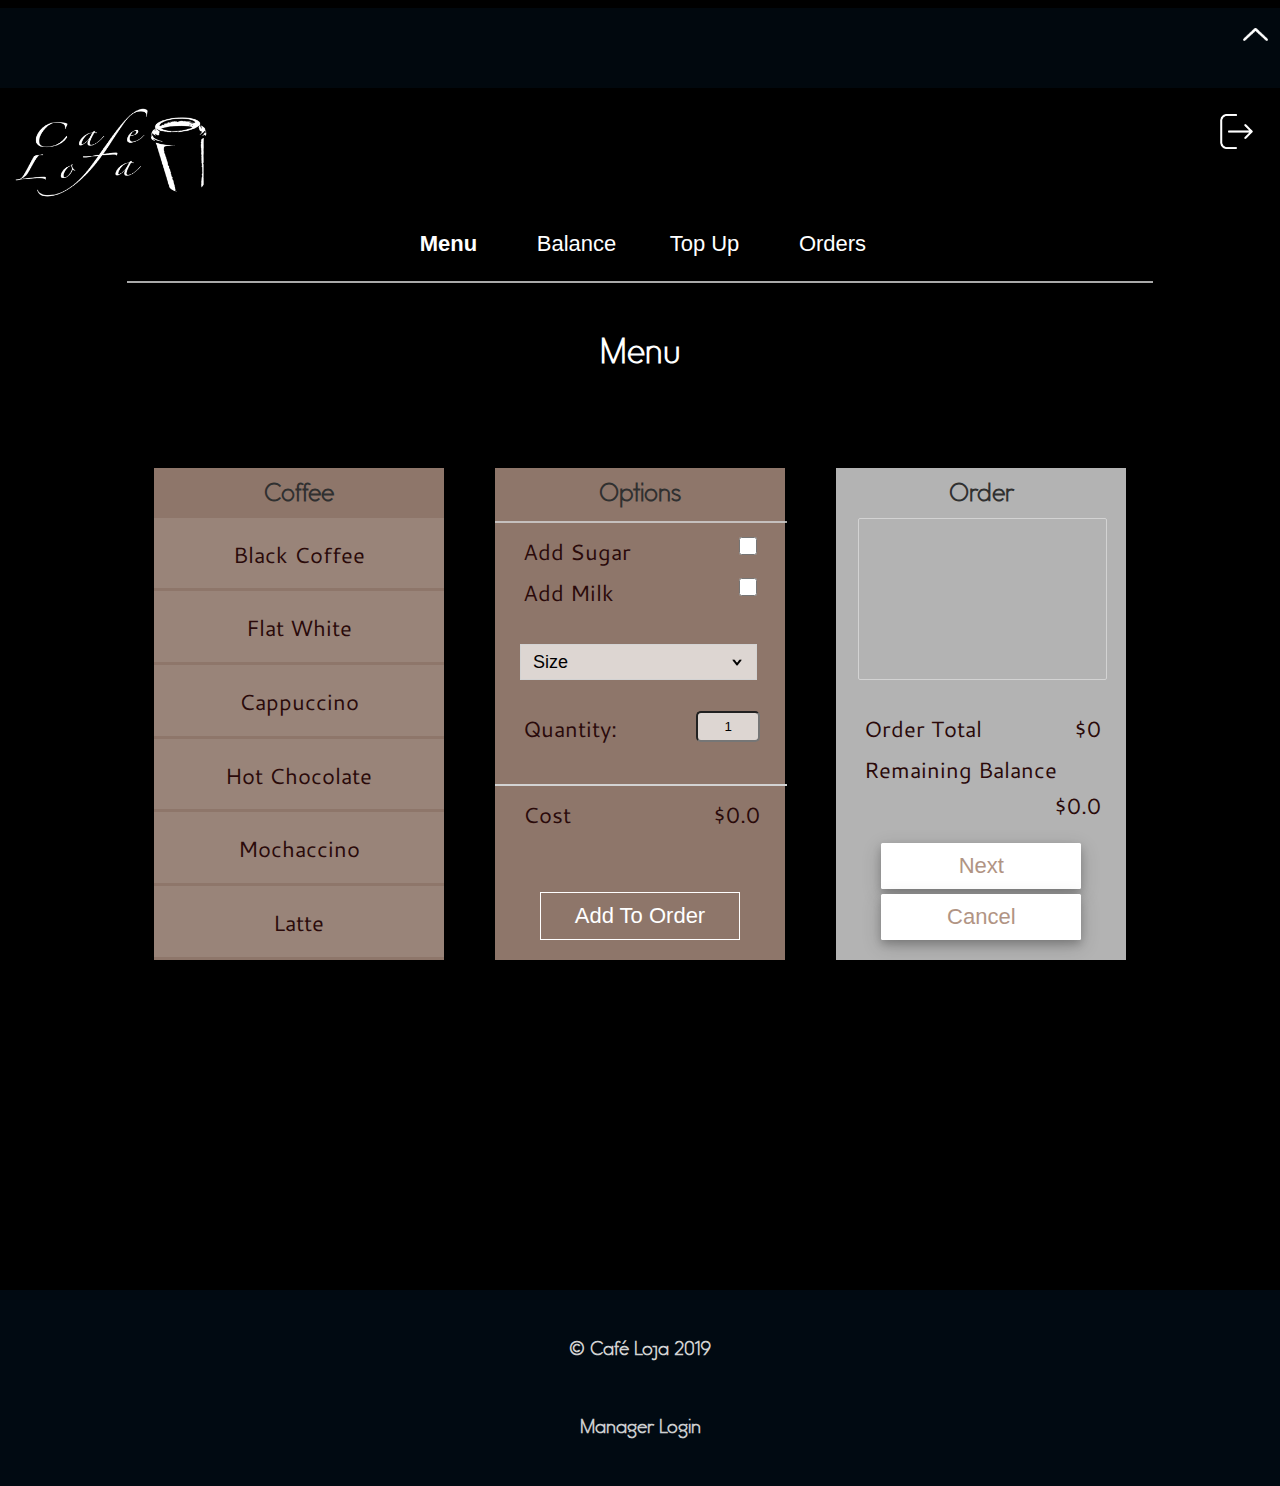
==== commit f353396d: "donuts changed" ====
--- a/WebsiteFiles/index.html
+++ b/WebsiteFiles/index.html
@@ -65,9 +65,9 @@
           <div id="donutSelection" style="display:none; position: relative">
 	            <h4>Add A Doughnut</h4>
                <div id="coffeeTypes">
-	                <label><input type="radio" name="donuts" value="Plain donut" onclick="updateDonutPrice()"><span>Plain $2.5</span></label>
-                  <label><input type="radio" name="donuts" value="Chocolate donut" onclick="updateDonutPrice()"><span>Chocolate $3.5</span></label>
-	                <label><input type="radio" name="donuts" value="Strawberry donut" onclick="updateDonutPrice()"><span>Strawberry $3.5</span></label>
+	                <label><input type="radio" name="donuts" value="Plain doughnut" onclick="updateDonutPrice()"><span>Plain $2.5</span></label>
+                  <label><input type="radio" name="donuts" value="Chocolate doughnut" onclick="updateDonutPrice()"><span>Chocolate $3.5</span></label>
+	                <label><input type="radio" name="donuts" value="Strawberry doughnut" onclick="updateDonutPrice()"><span>Strawberry $3.5</span></label>
 	            </div>
               <hr style="border: 0.4px solid lightgray; width: 100%; opacity:0.8;" />
 		        <div class="coffeeAdditions" id="donuts">
@@ -88,11 +88,11 @@
               <!-- White line-->
                 <hr style="border: 0.4px solid lightgray; width: 100%; opacity:0.8;" />
 	            <div class="coffeeAdditions">
-		            <label>Extra Sugar</label>
+		            <label>Add Sugar</label>
 		            <input id="sugar" value="true" type="checkbox">
   		        </div>
   		        <div class="coffeeAdditions">
-  		            <label>Extra Milk</label>
+  		            <label>Add Milk</label>
   		            <input id="milk" value="true" type="checkbox">
   		        </div><br>
   		        <div class="coffeeAdditions">
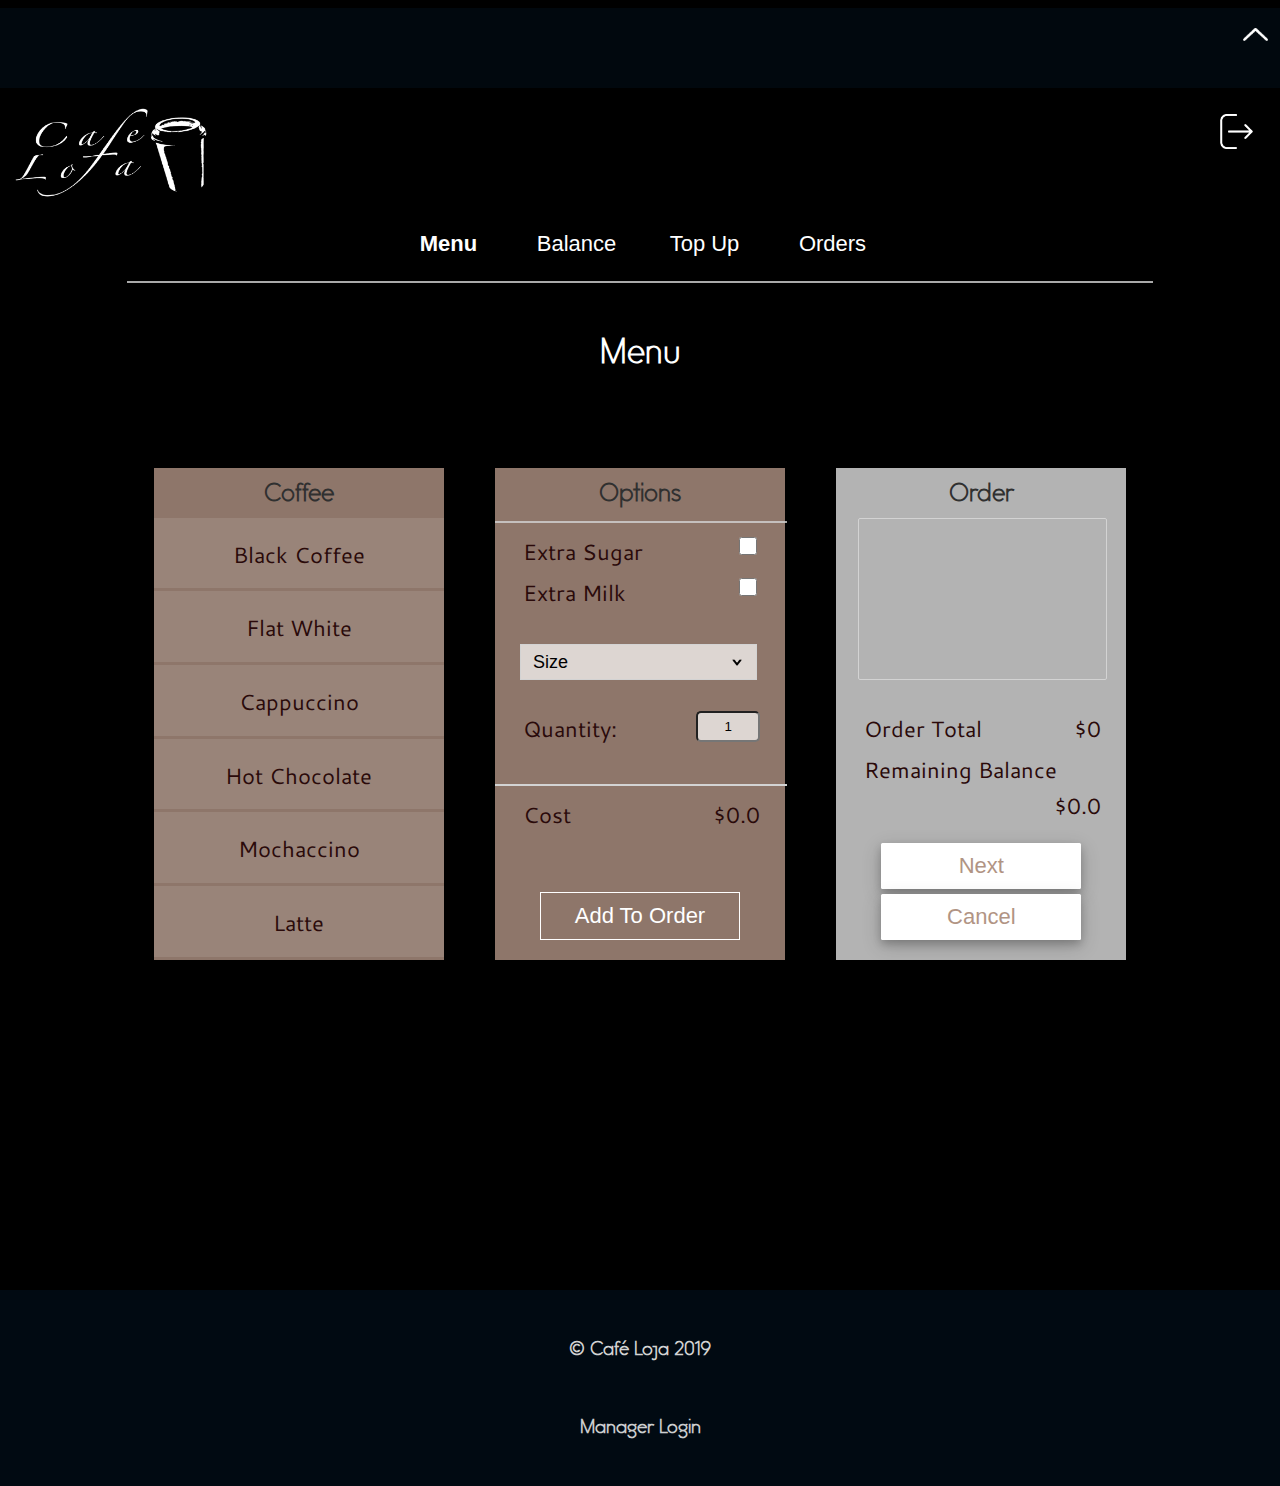
==== commit dfc439ea: "Merge branch 'master' into doughnut" ====
--- a/WebsiteFiles/index.html
+++ b/WebsiteFiles/index.html
@@ -88,11 +88,11 @@
               <!-- White line-->
                 <hr style="border: 0.4px solid lightgray; width: 100%; opacity:0.8;" />
 	            <div class="coffeeAdditions">
-		            <label>Add Sugar</label>
+		            <label>Extra Sugar</label>
 		            <input id="sugar" value="true" type="checkbox">
   		        </div>
   		        <div class="coffeeAdditions">
-  		            <label>Add Milk</label>
+  		            <label>Extra Milk</label>
   		            <input id="milk" value="true" type="checkbox">
   		        </div><br>
   		        <div class="coffeeAdditions">
